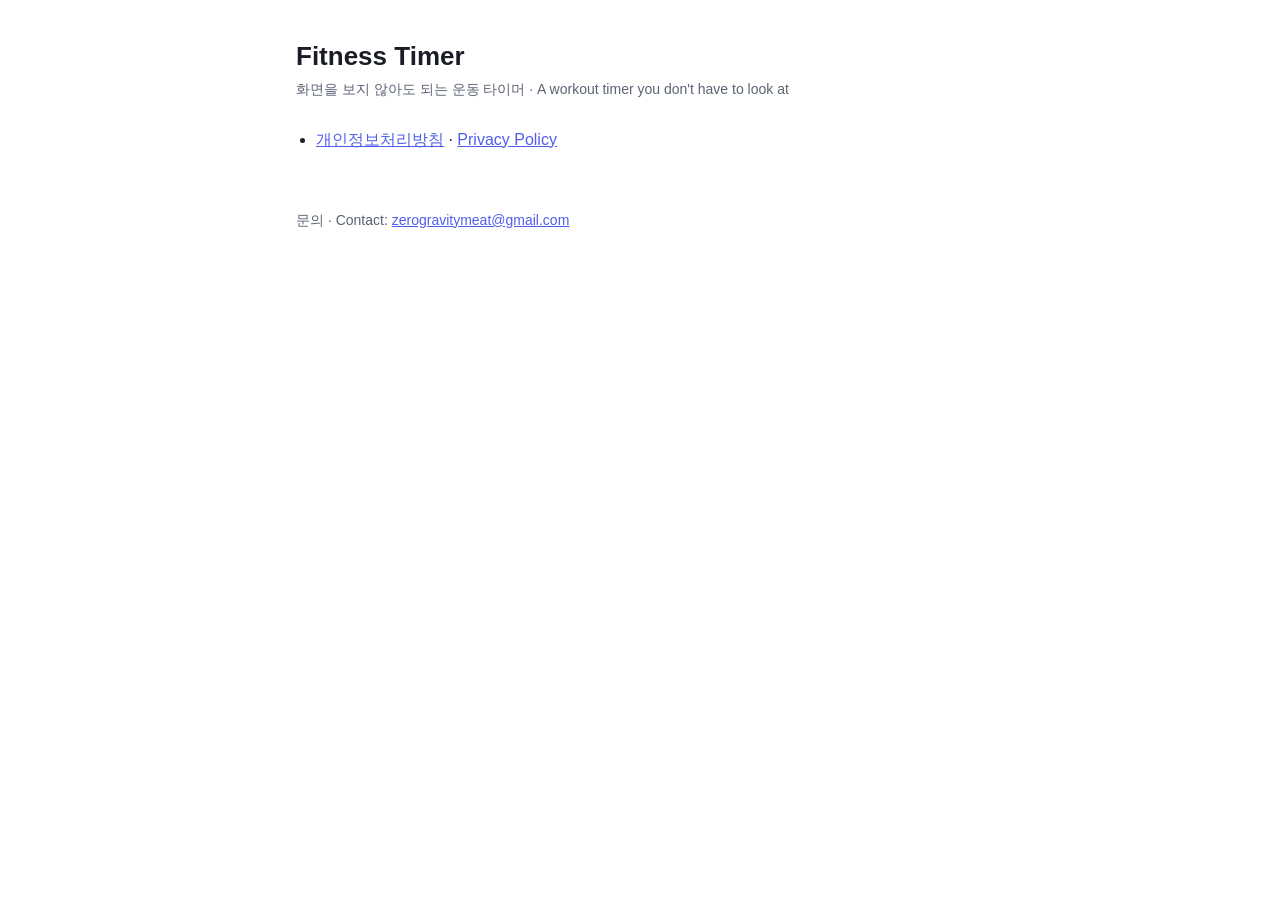
==== index.html @ 7c058002 "docs: 개인정보처리방침 페이지 (한국어, 영어) Co-Authored-By: Claude Opus 5.5 <noreply@anthropic.com>" ====
<!doctype html>
<html lang="ko">
<head>
<meta charset="utf-8">
<meta name="viewport" content="width=device-width, initial-scale=1">
<title>Fitness Timer</title>
<link rel="stylesheet" href="style.css">
</head>
<body>
<main>
<h1>Fitness Timer</h1>
<p class="date">화면을 보지 않아도 되는 운동 타이머 · A workout timer you don't have to look at</p>
<ul>
<li><a href="privacy.html">개인정보처리방침</a> · <a href="privacy.html#en">Privacy Policy</a></li>
</ul>
<footer>문의 · Contact: <a href="mailto:zerogravitymeat@gmail.com">zerogravitymeat@gmail.com</a></footer>
</main>
</body>
</html>
---- style.css ----
:root {
  --bg: #ffffff;
  --text: #1a1d26;
  --muted: #5b6375;
  --line: #e3e6ee;
  --accent: #4f5fe8;
}
@media (prefers-color-scheme: dark) {
  :root {
    --bg: #0b0f1a;
    --text: #f4f6fb;
    --muted: #b7bfd0;
    --line: #262c3d;
    --accent: #8c98ff;
  }
}
* { box-sizing: border-box; }
body {
  margin: 0;
  background: var(--bg);
  color: var(--text);
  font: 16px/1.7 -apple-system, BlinkMacSystemFont, "Apple SD Gothic Neo",
    "Noto Sans KR", "Segoe UI", Roboto, sans-serif;
  word-break: keep-all;
  overflow-wrap: break-word;
}
main { max-width: 720px; margin: 0 auto; padding: 40px 16px 64px; }
nav { display: flex; gap: 16px; font-size: 14px; margin-bottom: 32px; }
a { color: var(--accent); }
h1 { font-size: 26px; line-height: 1.3; margin: 0 0 4px; }
h2 { font-size: 18px; margin: 32px 0 8px; }
.date { color: var(--muted); font-size: 14px; margin: 0 0 24px; }
ul { padding-left: 20px; }
li { margin: 4px 0; }
section + section { border-top: 1px solid var(--line); margin-top: 56px; padding-top: 40px; }
footer { color: var(--muted); font-size: 14px; margin-top: 56px; }
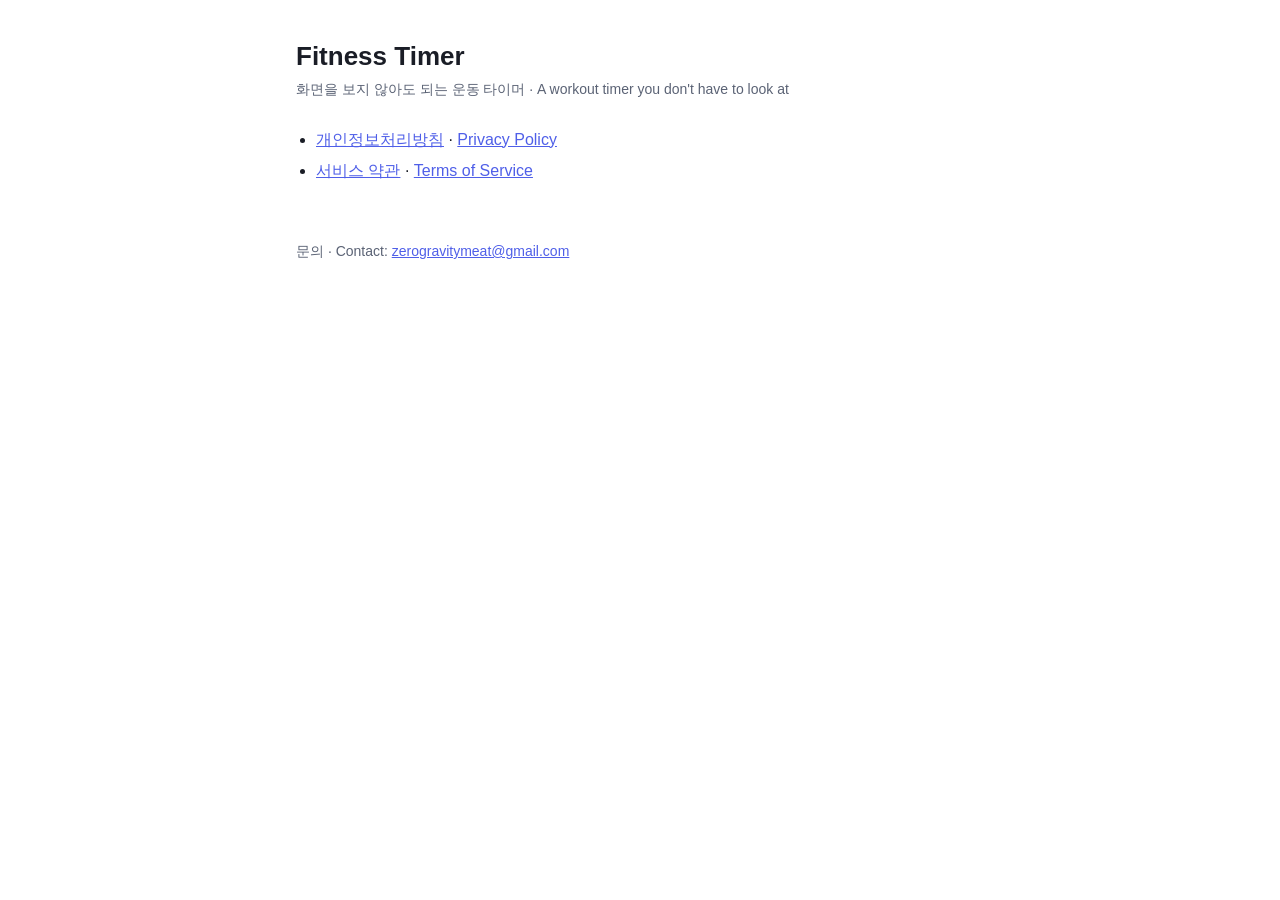
==== commit df63e68e: "docs: 서비스 약관 페이지 (한국어, 영어) Co-Authored-By: Claude Opus 5.5 <noreply@anthropic.com>" ====
--- a/index.html
+++ b/index.html
@@ -12,6 +12,7 @@
 <p class="date">화면을 보지 않아도 되는 운동 타이머 · A workout timer you don't have to look at</p>
 <ul>
 <li><a href="privacy.html">개인정보처리방침</a> · <a href="privacy.html#en">Privacy Policy</a></li>
+<li><a href="terms.html">서비스 약관</a> · <a href="terms.html#en">Terms of Service</a></li>
 </ul>
 <footer>문의 · Contact: <a href="mailto:zerogravitymeat@gmail.com">zerogravitymeat@gmail.com</a></footer>
 </main>
